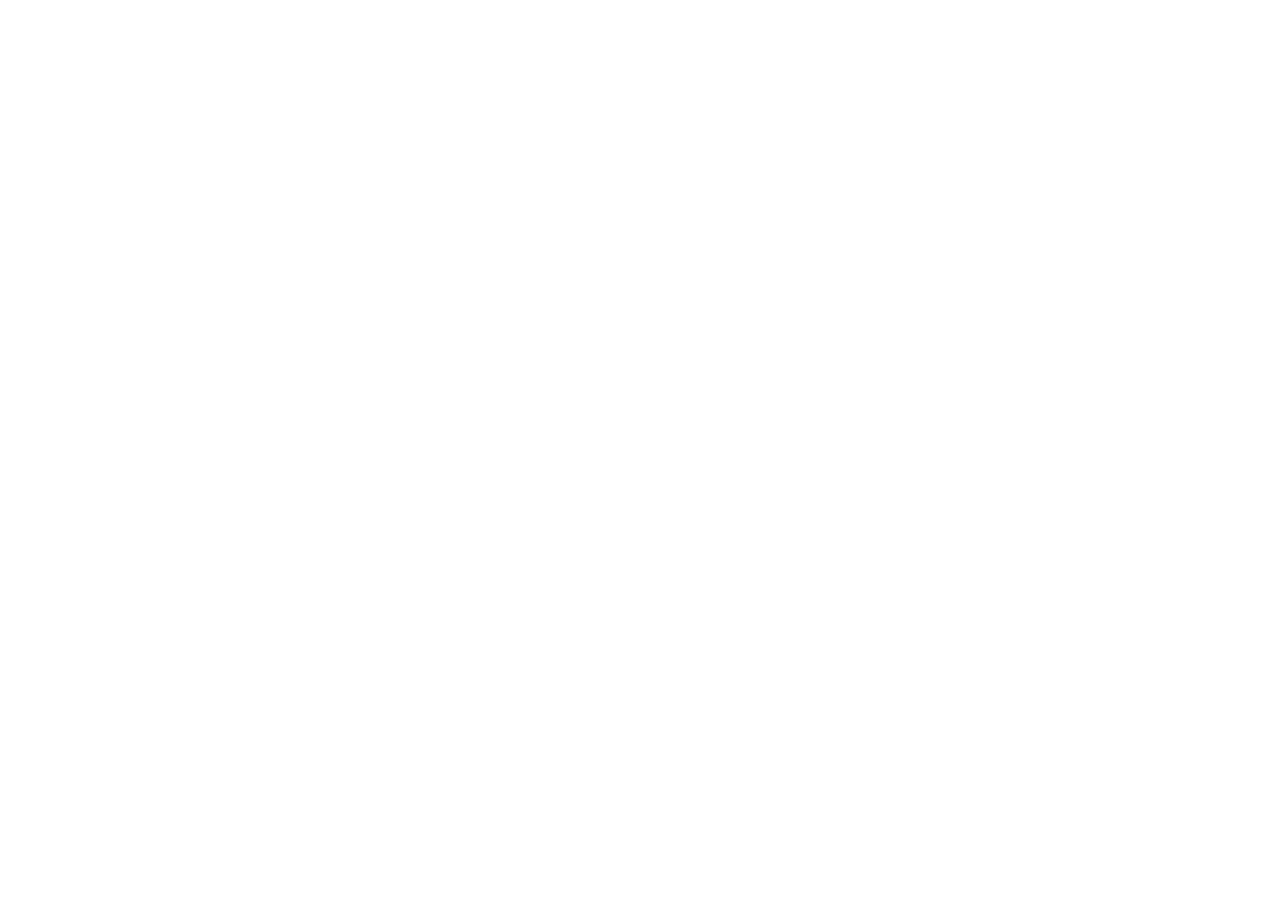
==== flexbox/index.html @ 877081c7 "Initial commit, criando as pastas" ====
<!DOCTYPE html>
<html lang="en">
<head>
  <meta charset="UTF-8">
  <meta http-equiv="X-UA-Compatible" content="IE=edge">
  <meta name="viewport" content="width=device-width, initial-scale=1.0">
  <title>Document</title>
</head>
<body>
  
</body>
</html>
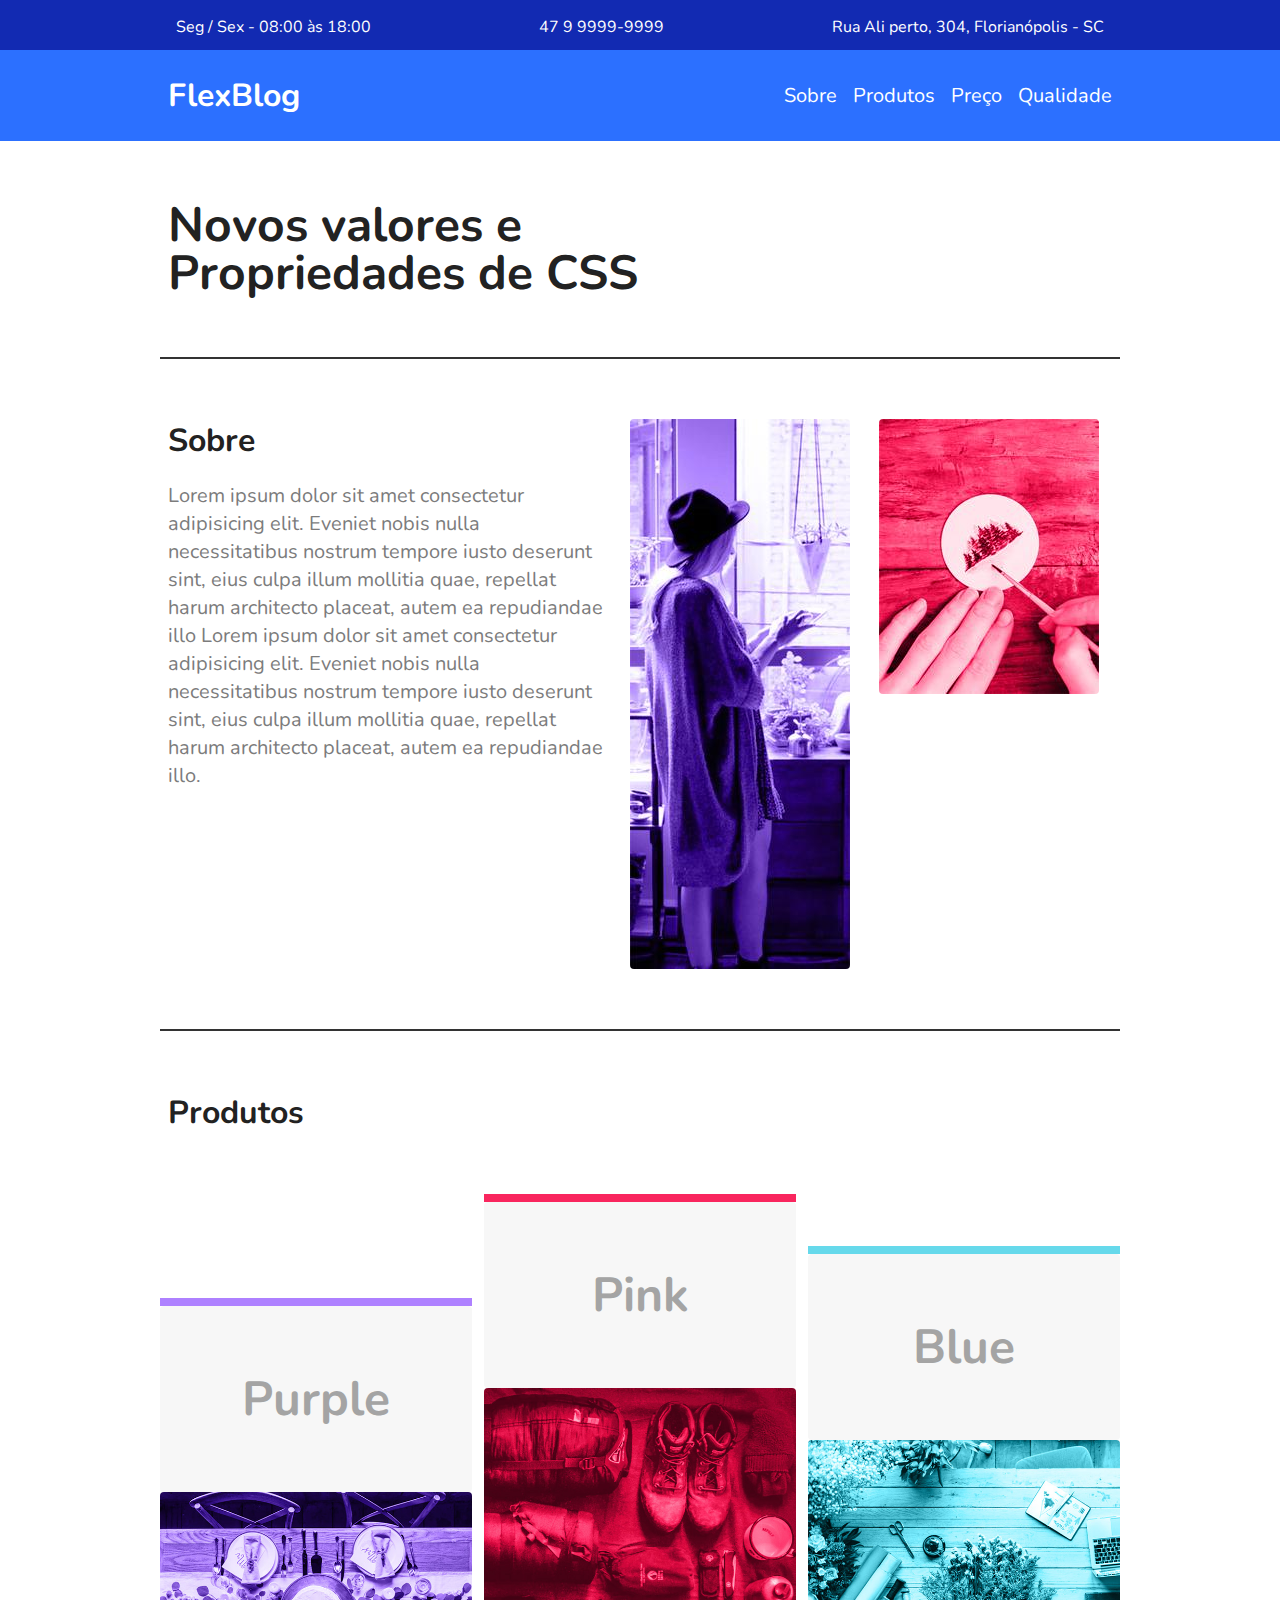
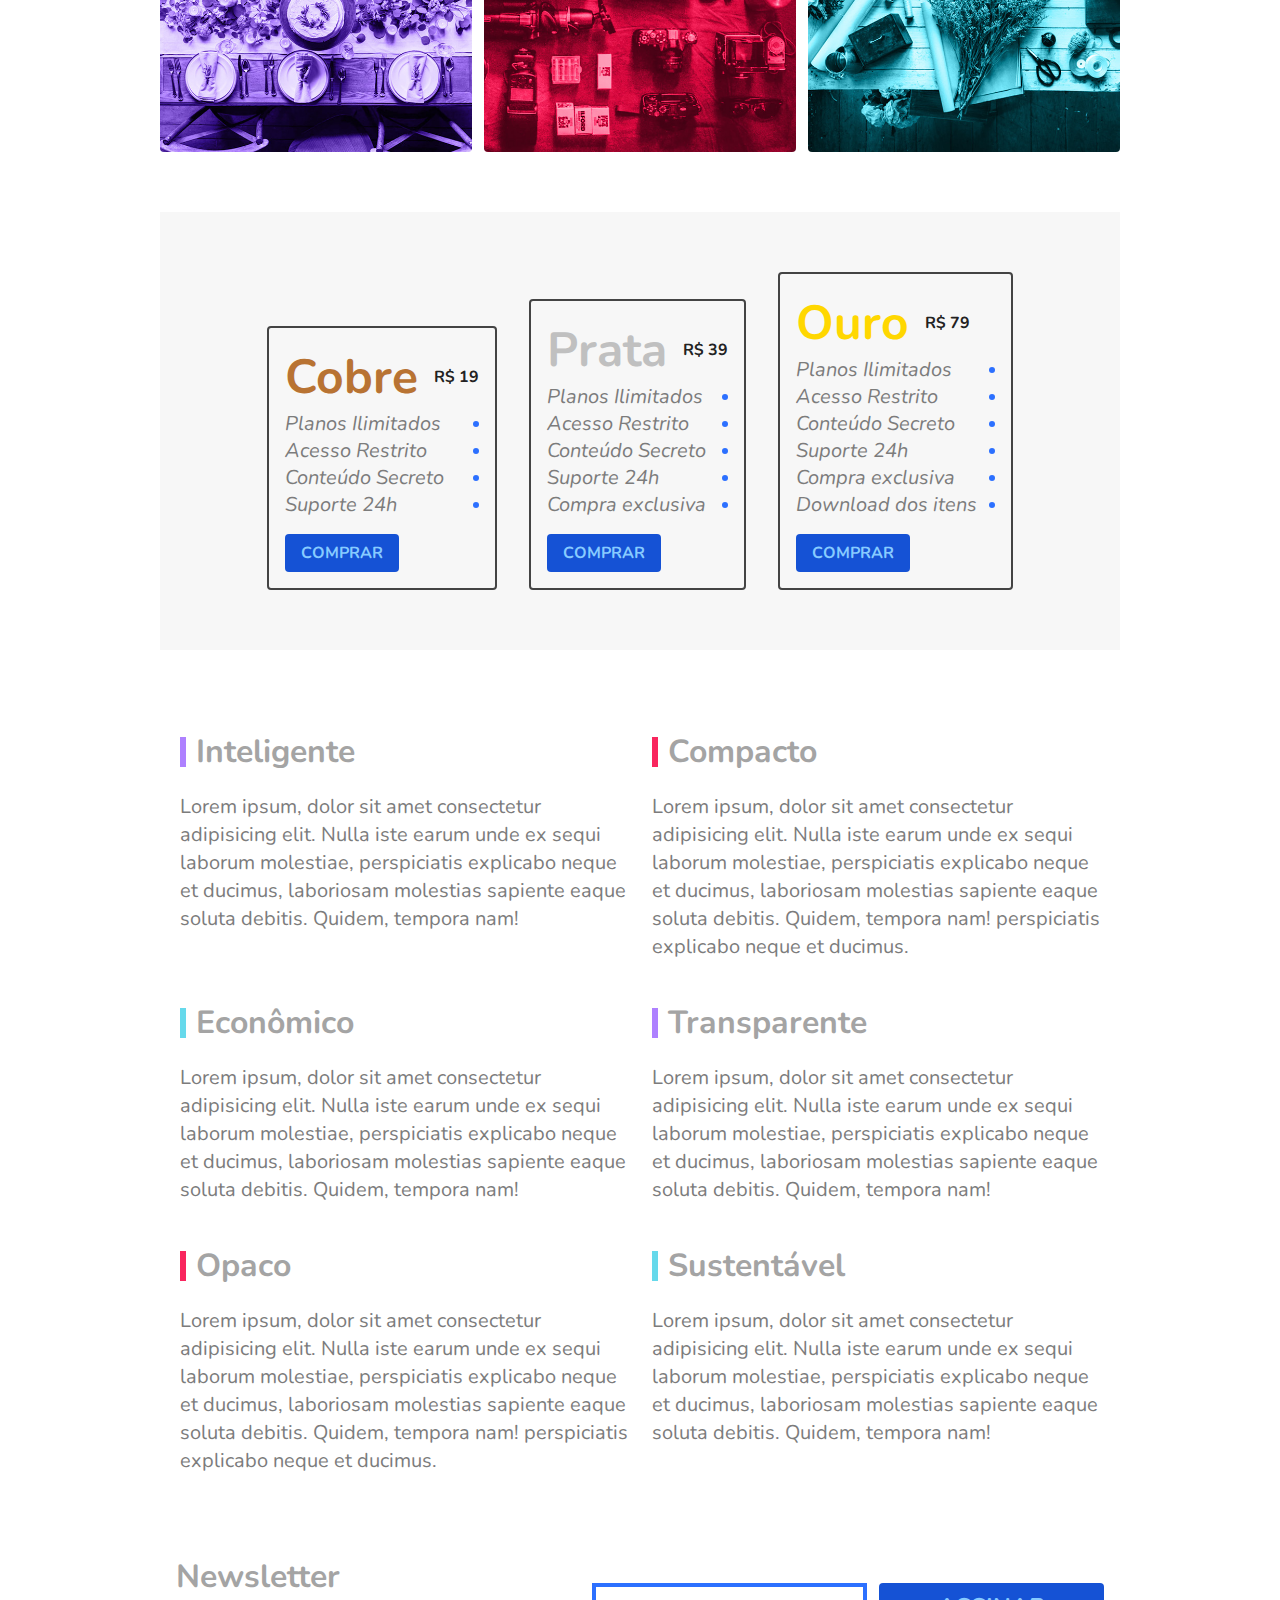
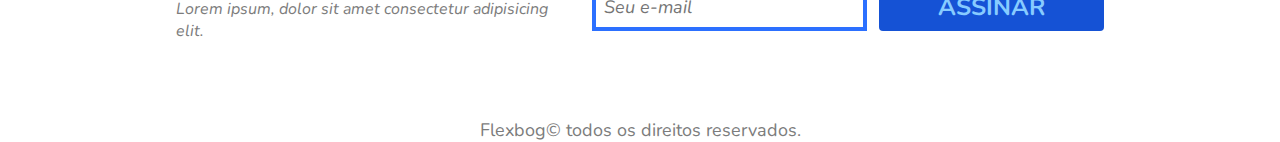
==== commit 62ed8d92: "Projeto de flexbox terminado" ====
--- a/flexbox/index.html
+++ b/flexbox/index.html
@@ -1,12 +1,213 @@
 <!DOCTYPE html>
 <html lang="en">
-<head>
-  <meta charset="UTF-8">
-  <meta http-equiv="X-UA-Compatible" content="IE=edge">
-  <meta name="viewport" content="width=device-width, initial-scale=1.0">
-  <title>Document</title>
-</head>
-<body>
-  
-</body>
-</html>+  <head>
+    <meta charset="UTF-8" />
+    <meta http-equiv="X-UA-Compatible" content="IE=edge" />
+    <meta name="viewport" content="width=device-width, initial-scale=1.0" />
+    <meta
+      name="description"
+      content="Projeto criado no curso de flexbox da Origamid"
+    />
+    <link rel="preconnect" href="https://fonts.googleapis.com" />
+    <link rel="preconnect" href="https://fonts.gstatic.com" crossorigin />
+    <link
+      href="https://fonts.googleapis.com/css2?family=Nunito:ital,wght@0,400;0,700;1,400&display=swap"
+      rel="stylesheet"
+    />
+    <link rel="stylesheet" href="./css/style.css" />
+    <title>Flexbog</title>
+  </head>
+  <body>
+    <div class="superinfo-bg">
+      <div class="container">
+        <ul class="superinfo">
+          <li>
+            <span>Seg / Sex - 08:00 às 18:00</span>
+          </li>
+          <li>
+            <a href="tel:47999999999">47 9 9999-9999</a>
+          </li>
+          <li>
+            <span>Rua Ali perto, 304, Florianópolis - SC</span>
+          </li>
+        </ul>
+      </div>
+    </div>
+    <header class="menu-bg">
+      <nav class="menu container">
+        <div class="logo">
+          <a href="./">FlexBlog</a>
+        </div>
+        <ul>
+          <li>
+            <a href="#sobre">Sobre</a>
+          </li>
+          <li>
+            <a href="#produtos">Produtos</a>
+          </li>
+          <li>
+            <a href="#preco">Preço</a>
+          </li>
+          <li>
+            <a href="#qualidade">Qualidade</a>
+          </li>
+        </ul>
+      </nav>
+    </header>
+    <h1 class="intro container">Novos valores e <br/>Propriedades de CSS</h1>
+    <section aria-label="Sobre" class="sobre container" id="sobre">
+      <div class="sobre-info">
+        <h2>Sobre</h2>
+        <p>
+          Lorem ipsum dolor sit amet consectetur adipisicing elit. Eveniet nobis
+          nulla necessitatibus nostrum tempore iusto deserunt sint, eius culpa
+          illum mollitia quae, repellat harum architecto placeat, autem ea
+          repudiandae illo Lorem ipsum dolor sit amet consectetur adipisicing
+          elit. Eveniet nobis nulla necessitatibus nostrum tempore iusto
+          deserunt sint, eius culpa illum mollitia quae, repellat harum
+          architecto placeat, autem ea repudiandae illo.
+        </p>
+      </div>
+      <div class="sobre-imagens">
+        <img src="./img/sobre1.jpg" alt="mulher no tablet" />
+      </div>
+      <div class="sobre-imagens">
+        <img src="./img/sobre2.jpg" alt="mulher pintando" />
+      </div>
+    </section>
+    <section aria-label="Produtos" class="produtos container" id="produtos">
+      <h2>Produtos</h2>
+      <div>
+        <ul class="produtos-container">
+          <li class="produto-item purple">
+            <h3>Purple</h3>
+            <img src="./img/produtos1.jpg" alt="Mesa decorativa" />
+          </li>
+          <li class="produto-item pink">
+            <h3>Pink</h3>
+            <img src="./img/produtos2.jpg" alt="Items de fotografia" />
+          </li>
+          <li class="produto-item blue">
+            <h3>Blue</h3>
+            <img src="./img/produtos3.jpg" alt="Flores em cima da mesa" />
+          </li>
+        </ul>
+      </div>
+    </section>
+    <section aria-label="Preços" class="preco container" id="preco">
+      <div class="preco-item">
+        <div class="preco-info">
+        <h2 class="cobre">Cobre</h2>
+        <span>R$ 19</span>
+      </div>
+        <ul>
+          <li>Planos Ilimitados</li>
+          <li>Acesso Restrito</li>
+          <li>Conteúdo Secreto</li>
+          <li>Suporte 24h</li>
+        </ul>
+        <a href="#">COMPRAR</a>
+      </div>
+      <div class="preco-item">
+        <div class="preco-info">
+        <h2 class="prata">Prata</h2>
+        <span>R$ 39</span>
+      </div>
+        <ul>
+          <li>Planos Ilimitados</li>
+          <li>Acesso Restrito</li>
+          <li>Conteúdo Secreto</li>
+          <li>Suporte 24h</li>
+          <li>Compra exclusiva</li>
+        </ul>
+        <a href="#">COMPRAR</a>
+      </div>
+      <div class="preco-item">
+        <div class="preco-info">
+        <h2 class="ouro">Ouro</h2>
+        <span>R$ 79</span>
+        </div>
+        <ul>
+          <li>Planos Ilimitados</li>
+          <li>Acesso Restrito</li>
+          <li>Conteúdo Secreto</li>
+          <li>Suporte 24h</li>
+          <li>Compra exclusiva</li>
+          <li>Download dos itens</li>
+        </ul>
+        <a href="#">COMPRAR</a>
+      </div>
+    </section>
+    <section aria-label="Qualidade" class="qualidade container" id="qualidade">
+      <div class="qualidade-item">
+        <h2>Inteligente</h2>
+        <p>
+          Lorem ipsum, dolor sit amet consectetur adipisicing elit. Nulla iste
+          earum unde ex sequi laborum molestiae, perspiciatis explicabo neque et
+          ducimus, laboriosam molestias sapiente eaque soluta debitis. Quidem,
+          tempora nam!
+        </p>
+      </div>
+      <div class="qualidade-item">
+        <h2>Compacto</h2>
+        <p>
+          Lorem ipsum, dolor sit amet consectetur adipisicing elit. Nulla iste
+          earum unde ex sequi laborum molestiae, perspiciatis explicabo neque et
+          ducimus, laboriosam molestias sapiente eaque soluta debitis. Quidem,
+          tempora nam! perspiciatis explicabo neque et ducimus.
+        </p>
+      </div>
+      <div class="qualidade-item">
+        <h2>Econômico</h2>
+        <p>
+          Lorem ipsum, dolor sit amet consectetur adipisicing elit. Nulla iste
+          earum unde ex sequi laborum molestiae, perspiciatis explicabo neque et
+          ducimus, laboriosam molestias sapiente eaque soluta debitis. Quidem,
+          tempora nam!
+        </p>
+      </div>
+      <div class="qualidade-item">
+        <h2>Transparente</h2>
+        <p>
+          Lorem ipsum, dolor sit amet consectetur adipisicing elit. Nulla iste
+          earum unde ex sequi laborum molestiae, perspiciatis explicabo neque et
+          ducimus, laboriosam molestias sapiente eaque soluta debitis. Quidem,
+          tempora nam!
+        </p>
+      </div>
+      <div class="qualidade-item">
+        <h2>Opaco</h2>
+        <p>
+          Lorem ipsum, dolor sit amet consectetur adipisicing elit. Nulla iste
+          earum unde ex sequi laborum molestiae, perspiciatis explicabo neque et
+          ducimus, laboriosam molestias sapiente eaque soluta debitis. Quidem,
+          tempora nam! perspiciatis explicabo neque et ducimus.
+        </p>
+      </div>
+      <div class="qualidade-item">
+        <h2>Sustentável</h2>
+        <p>
+          Lorem ipsum, dolor sit amet consectetur adipisicing elit. Nulla iste
+          earum unde ex sequi laborum molestiae, perspiciatis explicabo neque et
+          ducimus, laboriosam molestias sapiente eaque soluta debitis. Quidem,
+          tempora nam!
+        </p>
+      </div>
+    </section>
+    <section aria-label="newsletter" class="newsletter container" id="newsletter">
+      <div class="newsletter-info">
+        <h2>Newsletter</h2>
+        <p>
+          Lorem ipsum, dolor sit amet consectetur adipisicing elit.
+        </p>
+      </div>
+      <form action="./" class="newsletter-form">
+        <input type="email" placeholder="Seu e-mail" />
+        <button type="submit">Assinar</button>
+      </form>
+    </section>
+    <footer class="footer">
+      <p>Flexbog© todos os direitos reservados.</p>
+    </footer>
+  </body>
+</html>
--- a/flexbox/css/style.css
+++ b/flexbox/css/style.css
@@ -0,0 +1,2 @@
+@import "./global.css";
+@import "./flexblog.css";